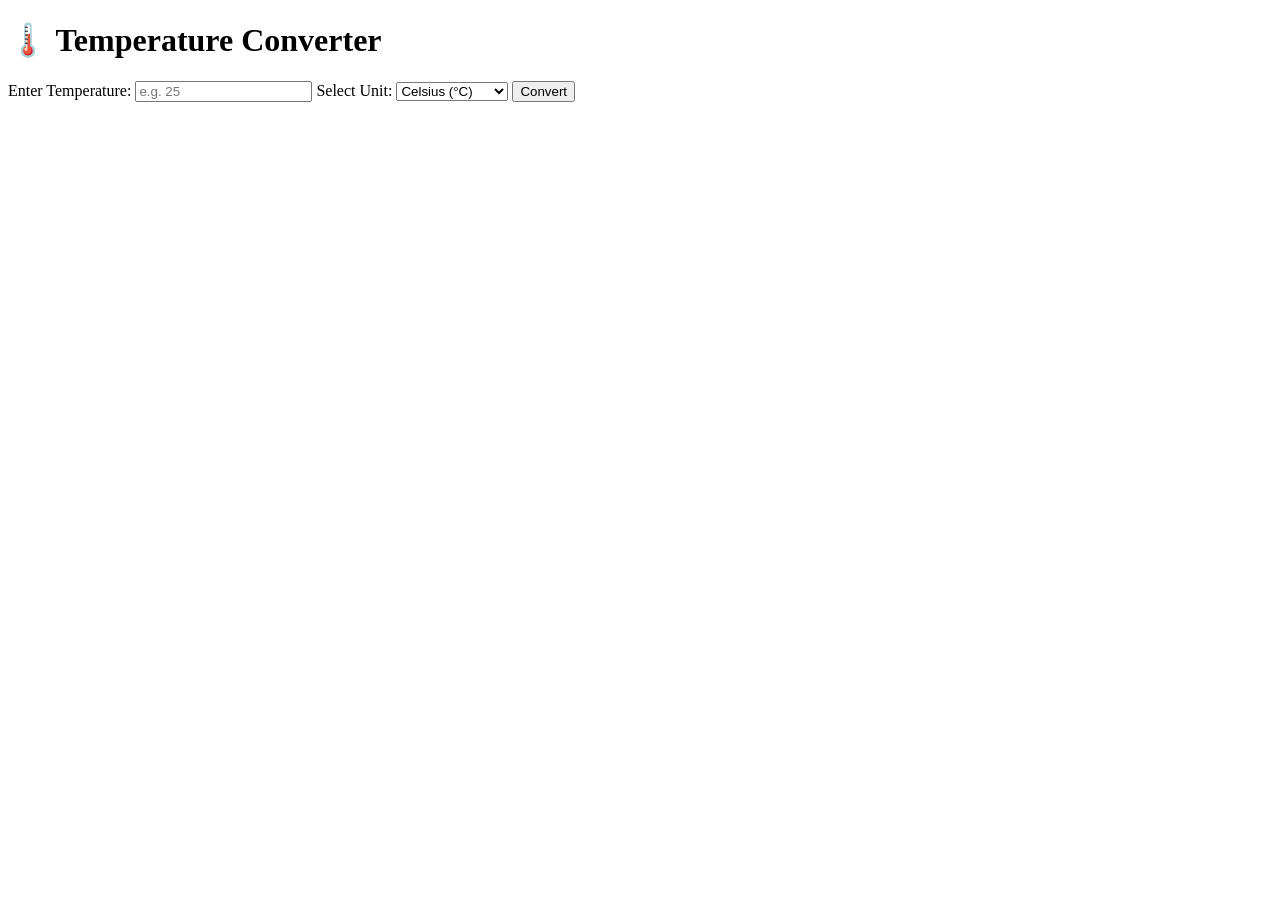
==== WebDev-L3-TemperatureConverterWebsite/index.html @ b8422818 "Add index.html for Temperature Converter website" ====
<!DOCTYPE html>
<html lang="en">
<head>
  <meta charset="UTF-8">
  <meta name="viewport" content="width=device-width, initial-scale=1.0">
  <title>Temperature Converter</title>
  <link rel="stylesheet" href="styles.css">
</head>
<body>
  <div class="container">
    <h1>🌡️ Temperature Converter</h1>

    <!-- Input Field -->
    <label for="tempValue">Enter Temperature:</label>
    <input type="number" id="tempValue" placeholder="e.g. 25">

    <!-- Unit Selector -->
    <label for="unit">Select Unit:</label>
    <select id="unit">
      <option value="celsius">Celsius (°C)</option>
      <option value="fahrenheit">Fahrenheit (°F)</option>
      <option value="kelvin">Kelvin (K)</option>
    </select>

    <!-- Convert Button -->
    <button id="convertBtn">Convert</button>

    <!-- Result Display -->
    <div id="result" class="result"></div>
  </div>

  <script src="script.js"></script>
</body>
</html>
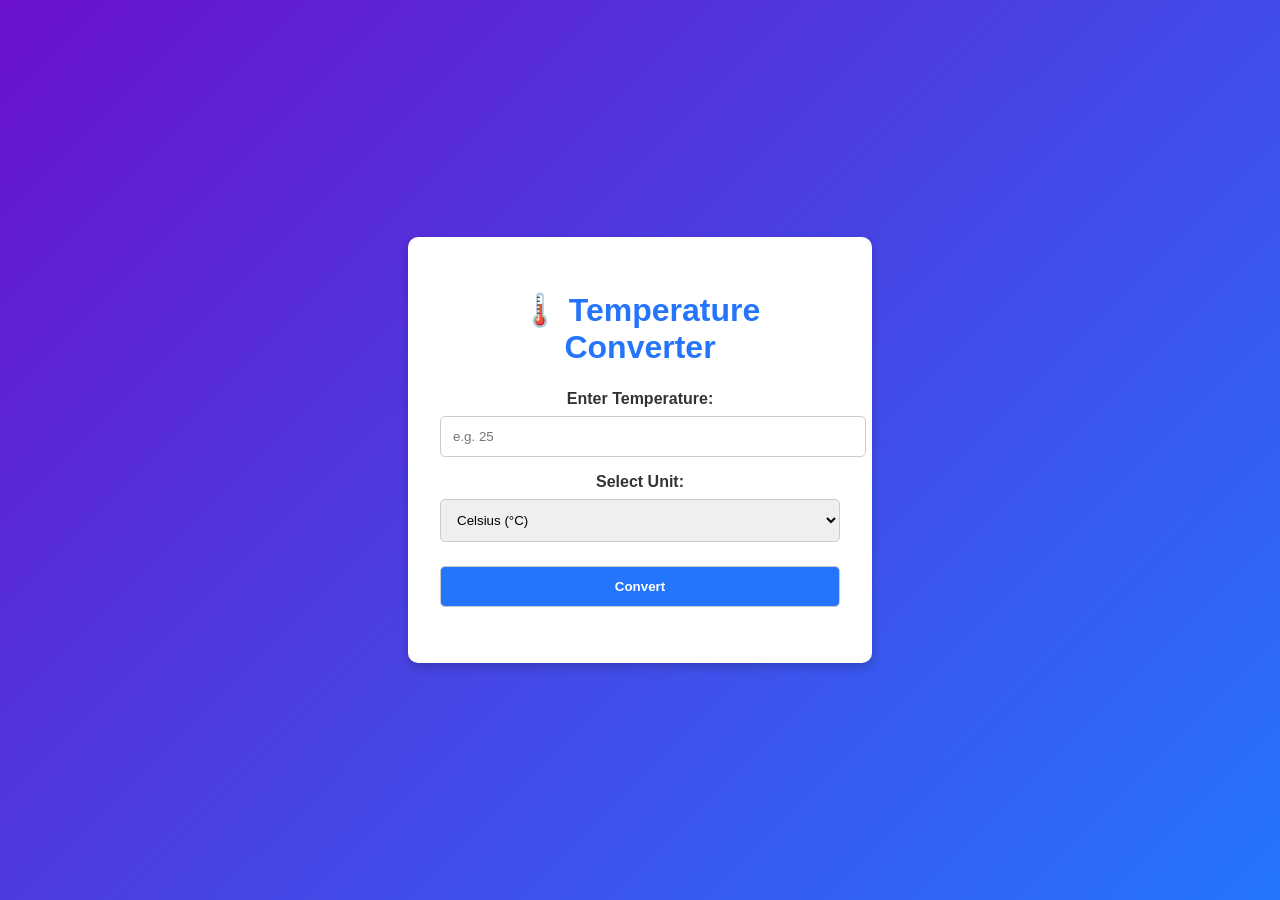
==== commit e73b57cb: "Fix stylesheet link from styles.css to style.css" ====
--- a/WebDev-L3-TemperatureConverterWebsite/index.html
+++ b/WebDev-L3-TemperatureConverterWebsite/index.html
@@ -4,7 +4,7 @@
   <meta charset="UTF-8">
   <meta name="viewport" content="width=device-width, initial-scale=1.0">
   <title>Temperature Converter</title>
-  <link rel="stylesheet" href="styles.css">
+  <link rel="stylesheet" href="style.css">
 </head>
 <body>
   <div class="container">
--- a/WebDev-L3-TemperatureConverterWebsite/style.css
+++ b/WebDev-L3-TemperatureConverterWebsite/style.css
@@ -0,0 +1,58 @@
+body {
+  font-family: Arial, sans-serif;
+  background: linear-gradient(135deg, #6a11cb, #2575fc);
+  color: #333;
+  display: flex;
+  justify-content: center;
+  align-items: center;
+  height: 100vh;
+  margin: 0;
+}
+
+.container {
+  background: #fff;
+  padding: 2rem;
+  border-radius: 10px;
+  text-align: center;
+  max-width: 400px;
+  width: 100%;
+  box-shadow: 0 4px 10px rgba(0,0,0,0.2);
+}
+
+h1 {
+  margin-bottom: 1.5rem;
+  color: #2575fc;
+}
+
+label {
+  display: block;
+  margin-top: 1rem;
+  font-weight: bold;
+}
+
+input, select, button {
+  width: 100%;
+  padding: 0.75rem;
+  margin-top: 0.5rem;
+  border: 1px solid #ccc;
+  border-radius: 5px;
+}
+
+button {
+  background: #2575fc;
+  color: #fff;
+  font-weight: bold;
+  cursor: pointer;
+  margin-top: 1.5rem;
+}
+
+button:hover {
+  background: #6a11cb;
+}
+
+.result {
+  margin-top: 1.5rem;
+  font-size: 1.1rem;
+  font-weight: bold;
+  color: #333;
+}
